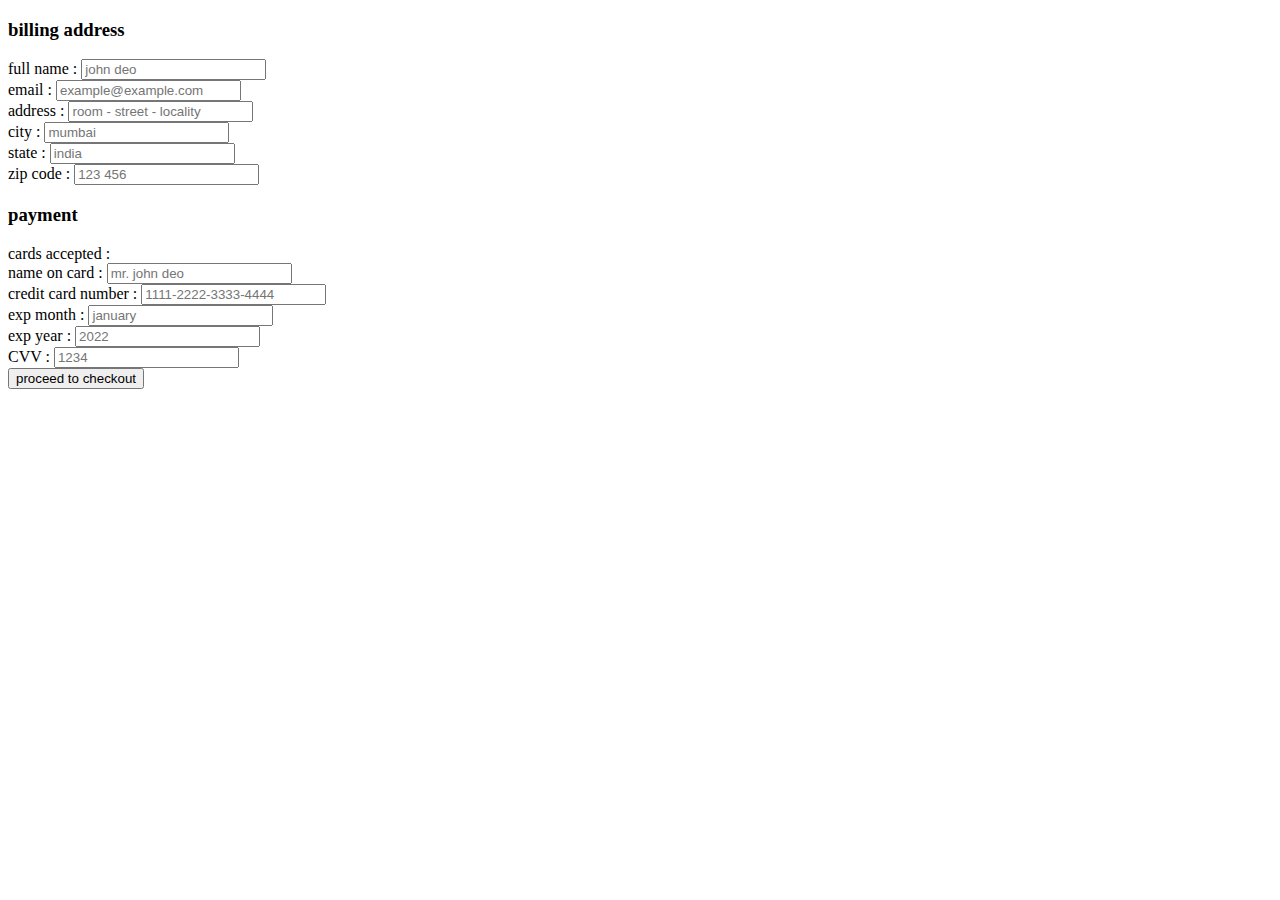
==== payment/index.html @ e9b2902e "Add files via upload" ====
<!DOCTYPE html>
<html lang="en">
<head>
    <meta charset="UTF-8">
    <meta http-equiv="X-UA-Compatible" content="IE=edge">
    <meta name="viewport" content="width=device-width, initial-scale=1.0">
    
    <!-- custom css file link  -->
    <link rel="stylesheet" href="css/style.css">

</head>
<body>

<div class="container">

    <form action="">

        <div class="row">

            <div class="col">

                <h3 class="title">billing address</h3>

                <div class="inputBox">
                    <span>full name :</span>
                    <input type="text" placeholder="john deo">
                </div>
                <div class="inputBox">
                    <span>email :</span>
                    <input type="email" placeholder="example@example.com">
                </div>
                <div class="inputBox">
                    <span>address :</span>
                    <input type="text" placeholder="room - street - locality">
                </div>
                <div class="inputBox">
                    <span>city :</span>
                    <input type="text" placeholder="mumbai">
                </div>

                <div class="flex">
                    <div class="inputBox">
                        <span>state :</span>
                        <input type="text" placeholder="india">
                    </div>
                    <div class="inputBox">
                        <span>zip code :</span>
                        <input type="text" placeholder="123 456">
                    </div>
                </div>

            </div>

            <div class="col">

                <h3 class="title">payment</h3>

                <div class="inputBox">
                    <span>cards accepted :</span>
                    <img src="images/card_img.png" alt="">
                </div>
                <div class="inputBox">
                    <span>name on card :</span>
                    <input type="text" placeholder="mr. john deo">
                </div>
                <div class="inputBox">
                    <span>credit card number :</span>
                    <input type="number" placeholder="1111-2222-3333-4444">
                </div>
                <div class="inputBox">
                    <span>exp month :</span>
                    <input type="text" placeholder="january">
                </div>

                <div class="flex">
                    <div class="inputBox">
                        <span>exp year :</span>
                        <input type="number" placeholder="2022">
                    </div>
                    <div class="inputBox">
                        <span>CVV :</span>
                        <input type="text" placeholder="1234">
                    </div>
                </div>

            </div>
    
        </div>

        <input type="submit" value="proceed to checkout" class="submit-btn">

    </form>

</div>    
    
</body>
</html>
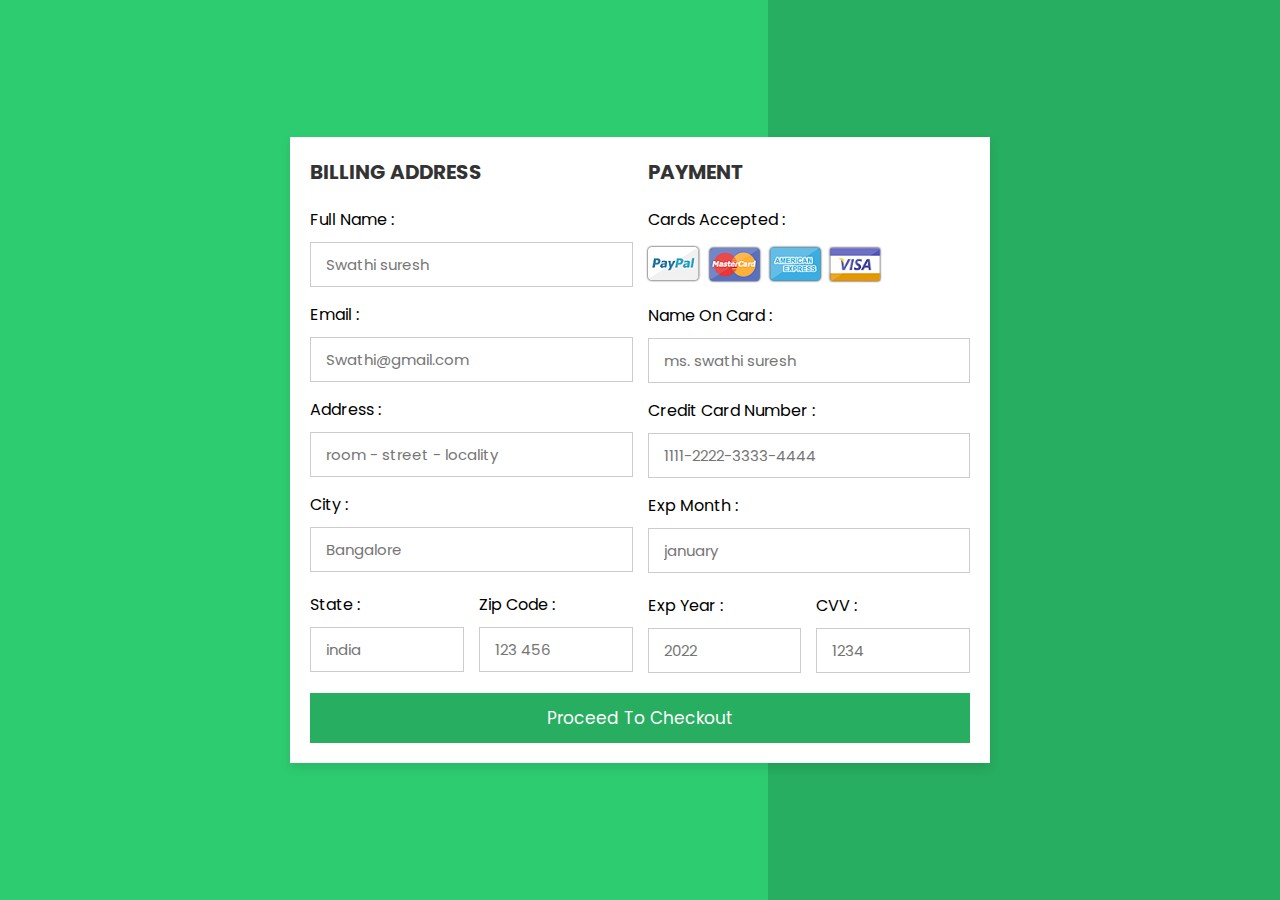
==== commit e76af722: "Update index.html" ====
--- a/payment/index.html
+++ b/payment/index.html
@@ -4,7 +4,7 @@
     <meta charset="UTF-8">
     <meta http-equiv="X-UA-Compatible" content="IE=edge">
     <meta name="viewport" content="width=device-width, initial-scale=1.0">
-    
+    <title>Lure-shop</title>
     <!-- custom css file link  -->
     <link rel="stylesheet" href="css/style.css">
 
@@ -23,11 +23,11 @@
 
                 <div class="inputBox">
                     <span>full name :</span>
-                    <input type="text" placeholder="john deo">
+                    <input type="text" placeholder="Swathi suresh">
                 </div>
                 <div class="inputBox">
                     <span>email :</span>
-                    <input type="email" placeholder="example@example.com">
+                    <input type="email" placeholder="Swathi@gmail.com">
                 </div>
                 <div class="inputBox">
                     <span>address :</span>
@@ -35,7 +35,7 @@
                 </div>
                 <div class="inputBox">
                     <span>city :</span>
-                    <input type="text" placeholder="mumbai">
+                    <input type="text" placeholder="Bangalore">
                 </div>
 
                 <div class="flex">
@@ -61,7 +61,7 @@
                 </div>
                 <div class="inputBox">
                     <span>name on card :</span>
-                    <input type="text" placeholder="mr. john deo">
+                    <input type="text" placeholder="ms. swathi suresh">
                 </div>
                 <div class="inputBox">
                     <span>credit card number :</span>
@@ -94,4 +94,4 @@
 </div>    
     
 </body>
-</html>+</html>
--- a/payment/css/style.css
+++ b/payment/css/style.css
@@ -0,0 +1,93 @@
+@import url('https://fonts.googleapis.com/css2?family=Poppins:wght@100;300;400;500;600&display=swap');
+
+*{
+  font-family: 'Poppins', sans-serif;
+  margin:0; padding:0;
+  box-sizing: border-box;
+  outline: none; border:none;
+  text-transform: capitalize;
+  transition: all .2s linear;
+}
+
+.container{
+  display: flex;
+  justify-content: center;
+  align-items: center;
+  padding:25px;
+  min-height: 100vh;
+  background: linear-gradient(90deg, #2ecc71 60%, #27ae60 40.1%);
+}
+
+.container form{
+  padding:20px;
+  width:700px;
+  background: #fff;
+  box-shadow: 0 5px 10px rgba(0,0,0,.1);
+}
+
+.container form .row{
+  display: flex;
+  flex-wrap: wrap;
+  gap:15px;
+}
+
+.container form .row .col{
+  flex:1 1 250px;
+}
+
+.container form .row .col .title{
+  font-size: 20px;
+  color:#333;
+  padding-bottom: 5px;
+  text-transform: uppercase;
+}
+
+.container form .row .col .inputBox{
+  margin:15px 0;
+}
+
+.container form .row .col .inputBox span{
+  margin-bottom: 10px;
+  display: block;
+}
+
+.container form .row .col .inputBox input{
+  width: 100%;
+  border:1px solid #ccc;
+  padding:10px 15px;
+  font-size: 15px;
+  text-transform: none;
+}
+
+.container form .row .col .inputBox input:focus{
+  border:1px solid #000;
+}
+
+.container form .row .col .flex{
+  display: flex;
+  gap:15px;
+}
+
+.container form .row .col .flex .inputBox{
+  margin-top: 5px;
+}
+
+.container form .row .col .inputBox img{
+  height: 34px;
+  margin-top: 5px;
+  filter: drop-shadow(0 0 1px #000);
+}
+
+.container form .submit-btn{
+  width: 100%;
+  padding:12px;
+  font-size: 17px;
+  background: #27ae60;
+  color:#fff;
+  margin-top: 5px;
+  cursor: pointer;
+}
+
+.container form .submit-btn:hover{
+  background: #2ecc71;
+}
